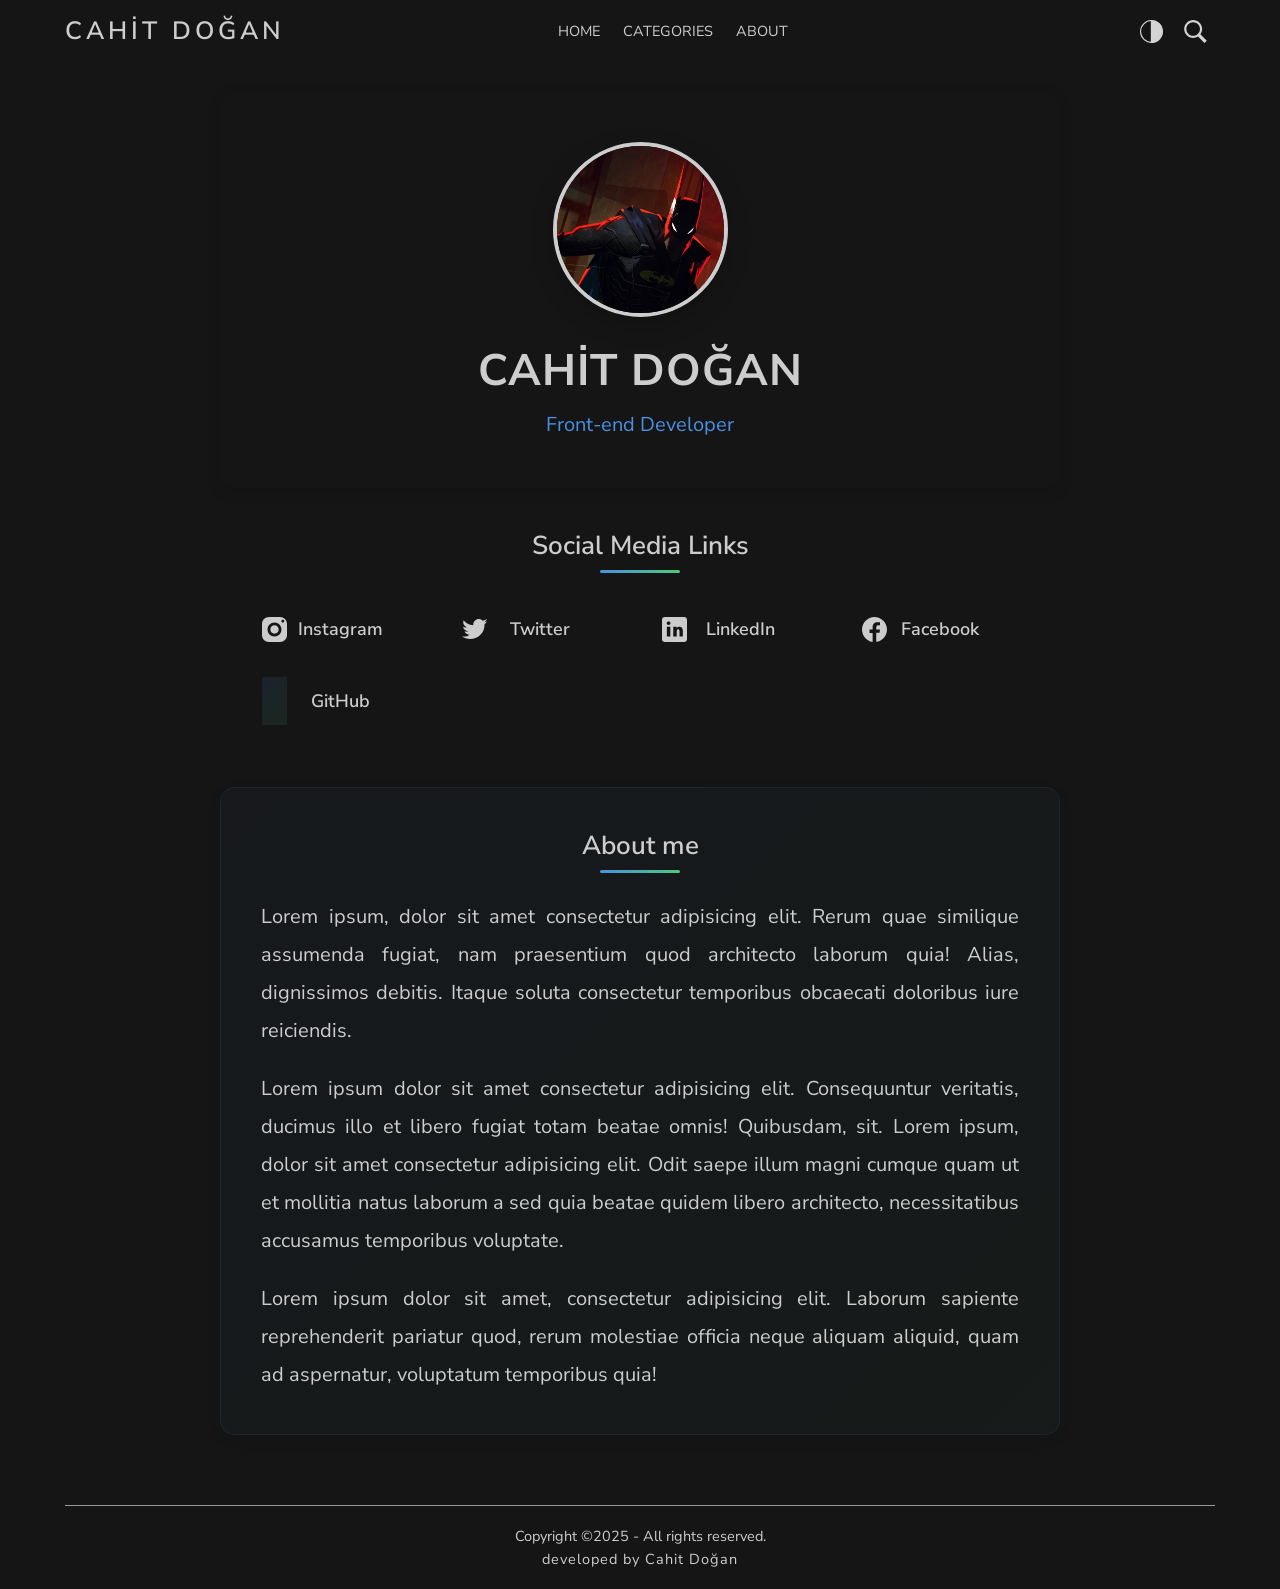
==== about/index.html @ f2d4beff "Initial commit: Deploy static site 🤖 Generated with [Claude Code](https://claude.com/claude-code)  C" ====
<!DOCTYPE html>
<html lang="en">

<head>
    <!--META TAG START-->
    <meta charset="UTF-8">
    <meta http-equiv="X-UA-Compatible" content="IE=edge">
    <meta name="viewport" content="width=device-width, initial-scale=1.0">
    <meta name="author" content="CAHİT DOĞAN">
    <meta name="description" content="Front-end Developer">

    <!--PRELOAD-->
    <link rel="preload" href="/image/search-black.svg" as="image">
    <link rel="preload" href="/image/submit.svg" as="image">
    <link rel="preload" href="/image/email-black.svg" as="image">
    <link rel="preload" href="/image/email.svg" as="image">
    <link rel="preload" href="/image/dark-mode.svg" as="image">
    <link rel="preload" href="/image/light-mode.svg" as="image">


    <!--SCRIPT TAG START-->
    <script src="/js/light-theme-toggle.js"></script>


    <!--CSS-->
    <link rel="stylesheet" href="/css/style.css">
    
    <link rel="stylesheet" href="/css/about.css">
    


    <!--GOOGLE FONTS-->
    <link rel="preconnect" href="https://fonts.googleapis.com">
    <link rel="preconnect" href="https://fonts.gstatic.com" crossorigin>
    <link href="https://fonts.googleapis.com/css2?family=Nunito+Sans:wght@300;400;600;700&display=swap" rel="stylesheet">


    <!--TITLE START-->
    <title>About - CAHİT DOĞAN</title>

</head>

<body>
    <!--*THEME-->
    <script>
        const theme = localStorage.getItem("theme") || "dark";
        const root = document.documentElement;  //root element
        root.classList.add(theme);
    </script>

    <!--*HEADER START-->
    <header id="header">
        <div class="container">
            <button id="search-button" class="search-button icon-button" onclick="openerWithClickBlocker('search-bar-container')" aria-label="search in site"></button>
            <ul>
                <li><a href="/">HOME</a></li>
                <li id="flyout-menu-container">
                    <span href="">CATEGORIES</span>
                    <ul id="flyout-menu">
                        
                        <li><a href="/category/lifestyle">LIFESTYLE</a></li>
                        
                        <li><a href="/category/philosophy">PHILOSOPHY</a></li>
                        
                        <li><a href="/category/technology">TECHNOLOGY</a></li>
                        
                        <li><a href="/category/writing">WRITING</a></li>
                        
                    </ul>
                </li>
                <li><a href="/about">ABOUT</a></li>
            </ul>
            <button id="light-mode-button" class="night-mode icon-button" onclick="pickTheme();" aria-label="switch theme mode"></button>
            <p id="logo"> <a href="/">CAHİT DOĞAN</a></p>
            <button class="burger-menu icon-button" onclick="openerWithClickBlocker('mobile-menu')" aria-label="navigation menu"></button>
        </div>
    </header>


    <!--*MAIN START-->
    <main>
        <div class="profile-header">
            
            <img id="author-pfp" src="/image/photos/batman.jpg" alt="CAHİT DOĞAN" width="175" height="175" draggable="false">
            
            <h2>CAHİT DOĞAN</h2>
            <div id="job">Front-end Developer</div>
        </div>

        <h3>Social Media Links</h3>
        <div id="social-media-link-buttons">
            
            <a target="_blank" href="https://www.instagram.com/">Instagram</a>
            
            
            <a target="_blank" href="https://twitter.com/">Twitter</a>
            
            
            <a target="_blank" href="https://www.linkedin.com/">LinkedIn</a>
            
            
            <a target="_blank" href="https://www.facebook.com/">Facebook</a>
            
            
            <a target="_blank" href="https://github.com/cahitdogan">GitHub</a>
            
        </div>

        <section id="about-me-container">
            <h3>About me</h3>
            <p>Lorem ipsum, dolor sit amet consectetur adipisicing elit. Rerum quae similique assumenda fugiat, nam praesentium quod architecto laborum quia! Alias, dignissimos debitis. Itaque soluta consectetur temporibus obcaecati doloribus iure reiciendis.</p><p>Lorem ipsum dolor sit amet consectetur adipisicing elit. Consequuntur veritatis, ducimus illo et libero fugiat totam beatae omnis! Quibusdam, sit. Lorem ipsum, dolor sit amet consectetur adipisicing elit. Odit saepe illum magni cumque quam ut et mollitia natus laborum a sed quia beatae quidem libero architecto, necessitatibus accusamus temporibus voluptate.</p><p>Lorem ipsum dolor sit amet, consectetur adipisicing elit. Laborum sapiente reprehenderit pariatur quod, rerum molestiae officia neque aliquam aliquid, quam ad aspernatur, voluptatum temporibus quia!</p>
        </section>
    </main>

    <!--*FOOTER START-->
    <footer>
        <section id="copyright">
            <p>Copyright ©2025 -  All rights reserved.</p>
            <h4>developed by Cahit Doğan</h4>
        </section>
    </footer>



    <!--*ADDITIONAL ELEMENTS START-->
    <form id="search-bar-container" action="">
        <input type="search" name="" id="search-bar" placeholder="Search in site..." aria-label="text for search in site">
        <input type="submit" value="" class="icon-button" aria-label="submit">
    </form>


    <div id="mobile-menu">
        <button id="closer" class="icon-button" onclick="closerWithClickBlocker('mobile-menu')" aria-label="Close"></button>

        <ul>
            <li><a href="/">Home</a></li>
            <li id="mobile-categories-container">
                <button id="categories-button">Categories</button>
                <ul id="mobile-categories-list">
                    
                    <li><a href="/category/lifestyle">Lifestyle</a></li>
                    
                    <li><a href="/category/philosophy">Philosophy</a></li>
                    
                    <li><a href="/category/technology">Technology</a></li>
                    
                    <li><a href="/category/writing">Writing</a></li>
                    
                </ul>
            </li>
            <li><a href="/about">About</a></li>
        </ul>

        <button class="text-icon-button" id="mobile-light-mode-button" onclick="pickTheme()" aria-label="Light mode">
            <img src="/image/light-mode.svg" alt="icon of button">
            <span>Dark/Light</span>
        </button>

        <h4>Social Media</h4>
        <div class="social-media-links" id="mobile-social-media-links">
            
            <a href="https://www.facebook.com/" class="icon-button" aria-label="facebook"></a>
            
            
            <a href="https://twitter.com/" class="icon-button" aria-label="twitter"></a>
            
            
            <a href="https://www.instagram.com/" class="icon-button" aria-label="instagram"></a>
            
            
            <a href="https://www.linkedin.com/" class="icon-button" aria-label="linkedin"></a>
            
        </div>
    </div>

    <div id="click-blocker"></div>

    <!--*SCRIPTS START-->
    <script src="/js/main.js"></script>
    <script src="/js/sticky-navbar.js"></script>
    <noscript>Sorry, your browser does not support JavaScript.</noscript>

</body>

</html>
---- css/style.css ----
* {
    box-sizing: border-box;
    margin: 0;
    padding: 0;
    border: none;
    text-decoration: none;
    background-color: transparent;

    font-family: 'Nunito Sans', sans-serif;
}

:root.dark {
    --text-color-primary: #cdcdcd;
    --text-color-secondary: #979797;
    --text-color-tertiary: #e7e7e7;
    --text-color-article-header: #f2f2f2;
    --text-color-link: #244cbb;
    --bg-color-primary: #151516;
    --bg-color-secondary: #1a1a1d;
    --bg-color-blockquote: #2c2c30;
    --bg-color-hover-categories: #2e2e33;
    --bg-color-hover-home-nav-buttons: #cdcdcd;
    --shadow-color-header: #0a0a0a;
    --border-hero: 0.1rem solid #979797;
    --icon-theme-button: url(../image/light-mode.svg);
    --icon-search-button: url(../image/search.svg);
    --icon-burger-button: url(../image/burger.svg);
    --icon-facebook: url(../image/social-media/facebook.svg);
    --icon-twitter: url(../image/social-media/twitter.svg);
    --icon-instagram: url(../image/social-media/instagram.svg);
    --icon-linkedin: url(../image/social-media/linkedin.svg);
    --icon-submit: url(../image/submit-light.svg);
}

:root.light {
    --text-color-primary: #1b1b1b;
    --text-color-secondary: #1b1b1b;
    --text-color-tertiary: #1b1b1b;
    --text-color-article-header: #f2f2f2;
    --text-color-link: #244cbb;
    --bg-color-primary: #ffffff;
    --bg-color-secondary: #f0f0f0;
    --bg-color-blockquote: #c9c9c9;
    --bg-color-hover-categories: #d4d4d4;
    --bg-color-hover-home-nav-buttons: #cdcdcd;
    --shadow-color-header: #cecece;
    --border-hero: none;
    --icon-theme-button: url(../image/dark-mode.svg);
    --icon-search-button: url(../image/search-black.svg);
    --icon-burger-button: url(../image/burger-black.svg);
    --icon-facebook: url(../image/social-media/facebook-black.svg);
    --icon-twitter: url(../image/social-media/twitter-black.svg);
    --icon-instagram: url(../image/social-media/instagram-black.svg);
    --icon-linkedin: url(../image/social-media/linkedin-black.svg);
    --icon-submit: url(../image/submit.svg);
}

.theme-transition {
    transition: background-color 0.5s;
}

::-webkit-scrollbar {
    width: 1.4rem;
  }

::-webkit-scrollbar-track {
    background: var(--bg-color-secondary); 
  }
   
  /* Handle */
  ::-webkit-scrollbar-thumb {
    background: #666666; 
  }
  
  /* Handle on hover */
  ::-webkit-scrollbar-thumb:hover {
    background: #555555; 
  }

html {
    font-size: 62.5%; /* for 1rem=10px */
}

body {
    background-color: var(--bg-color-primary);
    min-height: 100vh;
    margin: auto;
    transition: unset;
}

main {
    width: 92vw;
    max-width: 115rem;
    margin: auto;
}

img {
    max-width: 100%;
    max-height: 100%;
    display: block;
}

input {
    background-repeat: no-repeat;
    outline: none;
    font-size: 1.6rem;
    color: black;
}

input::placeholder {
    color: var(--text-color-secondary);
}

input[type="submit"] {
    cursor: pointer;
}

ol, ul {
    list-style-type: none;
}

button {
    cursor: pointer;
    color: var(--text-color-primary);
}

a {
    color: var(--text-color-primary);
}

.icon-button {
    background-size: contain;
    background-position: center;
    background-repeat: no-repeat;
}

.text-icon-button { /*bunun box-sizing: property'sini değiştirmeyi düşün*/
    display: flex; /*bu class'a dahil elementlerin görünürlüğünü değiştirmek için display: none; gibi çözümler kullanırsan bu property bozulacaktır.*/
    justify-content: center;
    align-items: center;
    white-space: nowrap;
}

/***********************************************/
header {
    width: 100%;
    background-color: var(--bg-color-primary);
}

header > .container {
    display: flex;
    justify-content: space-between;
    align-items: center;
    width: 92vw;
    max-width: 115rem;
    height: 6.2rem;
    margin: auto;
    transition: height 0.5s, background-color 0.5s, box-shadow 0.5s;
}

.fixed {
    position: sticky;
    top: 0;
    box-shadow: 0rem 0.2rem 1.3rem var(--shadow-color-header);
    margin: 0;
}

header > .container > button {
    width: 2rem;
    height: 2rem;
}

header > .container > ul {
    display: none;
}

header > .container > #light-mode-button {
    display: none;
}

header > .container > .search-button {
    background-image: var(--icon-search-button);
}


header > .container > .burger-menu {
    background-image: var(--icon-burger-button);
}

header > .container > #logo > a {
    font-size: 1.9rem;
    font-weight: 700;
    letter-spacing: 0.4rem;
    color: var(--text-color-primary);
    white-space: nowrap;
}

/***********************************************/

@keyframes search-bar {
    0% {transform: translate(-50%, -200%);}
    100% {transform: translate(-50%, 0);}
}

#search-bar-container {
    display: none;

    position: fixed;
    top: 15rem;
    left: 50%;

    z-index: 1;
    animation: search-bar 0.25s forwards;
}

#search-bar {
    width: 90vw;
    max-width: 50rem;
    height: 6rem;
    background-color: white;
    border-radius: 0.6rem;
    box-shadow: 0 0.2rem 0.5rem var(--DarkGray);

    background-image: url(../image/search-black.svg);
    background-size: 2.2rem;
    background-position: 1.25rem 50%;
    padding-left: 4.5rem;

    font-size: 1.7rem;
}

#search-bar-container > input.icon-button {
    height: 100%;
    width: 7rem;
    border-radius: 0.6rem;
    cursor: pointer;

    background-image: url(../image/submit.svg);
    background-color: white;
    background-size: 2.1rem;

    position: absolute;
    right: 0;

    transition: 0.25s;
}

#search-bar-container > input.icon-button:hover {
    background-position: 65% 50%;
}

/***********************************************/

#mobile-menu::-webkit-scrollbar {
    display: none;
}

#mobile-menu {
    display: none;
    overflow-y: scroll;
    -ms-overflow-style: none;  
    scrollbar-width: none;

    position: fixed;
    top: 0;
    right: 0;

    z-index: 1;

    width: 23rem;
    height: 100vh;
    background-color: #1a1a1d;

    animation-name: mobileMenuSlide;
    animation-duration: 0.5s;
}

#mobile-menu > button#closer {
    display: block;
    width: 2rem;
    height: 2rem;

    background-image: url(/image/kapat.svg);

    margin: 1.5rem 1.2rem 3.5rem auto;
}

#mobile-menu > ul {
    margin-bottom: 3.5rem;
}

#mobile-menu > ul > li {
    border-bottom: 0.1px solid #27272b;
}

#mobile-menu > ul > li:first-child {
    border-top: 0.1px solid #27272b;
}

#mobile-menu > ul > li > a {
    font-size: 2.25rem;
    display: block;
    padding: 0.7rem 0 0.7rem 2.5rem;
    color: #cdcdcd;
}

#mobile-menu > ul > li > button {
    font-size: 2.25rem;
    display: block;
    padding: 0.7rem 0 0.7rem 2.5rem;
    width: 100%;
    text-align: start;
    color: #cdcdcd;
}

#mobile-menu #mobile-categories-list {
    display: none;
    animation-name: list-opener;
    animation-duration: 0.4s;
}

#mobile-menu #mobile-categories-list > li {
    margin-left: 4.5rem;
}

#mobile-menu #mobile-categories-list > li::marker {
    font-size: 1.8rem;
}

#mobile-menu #mobile-categories-list a {
    font-size: 2.05rem;
    color: #cdcdcd;
    display: block;
    padding: 0.3rem 0;
}

@keyframes list-opener {
    0% {height: 0rem;}
    100% {height: 19.8rem;}
}

#mobile-menu > .text-icon-button {
    width: 85%;
    height: 3.65rem;
    gap: 0.8rem;
    font-size: 2.15rem;
    border: 1px solid #cdcdcd;
    border-radius: 1rem;
    margin: auto;
    padding: 0.7rem 0;
    margin-bottom: 2rem;
    color: #cdcdcd;
}

#mobile-menu > .text-icon-button:nth-child(3) > img {
    transform: scale(0.78);
}

#mobile-menu > h4 {
    font-size: 2.25rem;
    font-weight: 400;
    text-align: center;
    color: #cdcdcd;
    margin-top: 4rem;
}

#mobile-menu > div.social-media-links {
    gap: 0;
    justify-content: space-evenly;
    margin-top: 1.5rem;
}

#mobile-menu > .social-media-links > a:nth-child(1) {
    background-image: url(/image/social-media/facebook.svg);
}

#mobile-menu > .social-media-links > a:nth-child(2) {
    background-image: url(/image/social-media/twitter.svg);
}

#mobile-menu > .social-media-links > a:nth-child(3) {
    background-image: url(/image/social-media/instagram.svg);
}

#mobile-menu > .social-media-links > a:nth-child(4) {
    background-image: url(/image/social-media/linkedin.svg);
}

@keyframes mobileMenuSlide {
    0% {transform: translateX(100%);}
    100% {transform: translateX(0%);}
}


/***********************************************/

footer {
    display: flex;
    flex-direction: column;
    gap: 3.5rem;
    width: 92vw;
    max-width: 115rem;
    margin: auto;

    padding: 2rem 0;

    border-top: 0.1rem solid var(--text-color-secondary);
}

footer > section {
    display: flex;
    flex-direction: column;
    align-items: center;
    gap: 0.3rem;
}


#copyright {
    text-align: center;
    line-height: 2rem;
    font-size: 1.45rem;
    font-weight: 400;
    color: var(--text-color-primary);
}

#copyright > h4 {
    letter-spacing: 0.1rem;
    font-size: 1.45rem;
    font-weight: 400;
}

/***********************************************/

#click-blocker {
    display: none;
    
    position: fixed;
    left: 0;
    top: 0;

    width: 100vw;
    height: 100vh;

    background-color: #000000;
    opacity: 0.6;
}

/***********************************************/

@media screen and (width >= 650px) {

    header > .container > #logo > a {
        font-size: 2.5rem;
        line-height: 4.5rem;
    }

    header > .container > button {
        width: 2.35rem;
        height: 2.35rem;
    }

/***********************/
    #mobile-menu {
        width: 32rem;
    }
}

@media screen and (width >= 992px) {

    header > .container > ul, header > .container > #light-mode-button {
        display: unset;
    }

    header > .container > .burger-menu {
        display: none;
    }

    header > .container {
        display: grid;
        grid-template-columns: 15fr 17.5fr 1.2fr 1.2fr ;
        column-gap: 0.5rem;
    }

    header > .container > #logo {
        order: -1;
        margin-right: 5rem;
    }

    header > .container > #logo > a {
        font-weight: 600;
    }

    header > .container > .search-button {
        order: 1;
    }

    header > .container > ul {
        display: flex;
        gap: 1.8vw;
    }

    header > .container > ul > li > a {
        font-size: 1.45rem;
        padding: 1rem 0;
        position: relative;
    }

    header > .container > ul > li > a::after {
        content: "";
        display: block;

        position: absolute;
        bottom: 0.75rem;

        background-color: var(--text-color-primary);
        height: 0.1rem;
        width: 0%;

        transition: 0.3s;
    }

    header > .container > ul a:hover::after {
        width: 100%;
    }

    header > .container > ul > li > span {
        font-size: 1.45rem;
        padding: 1.3rem 0;
        color: var(--text-color-primary);
    }

    header > .container #flyout-menu-container {
        position: relative;
    }
    
    header > .container #flyout-menu {
        display: none;
        width: 20rem;
        border-radius: 0.8rem;
        background-color: var(--bg-color-secondary);
        box-shadow: 0 0.3rem 0.6rem rgb(8, 8, 8);
        
        text-align: center;
        
        position: absolute;
        left: 50%;
        transform: translateX(-50%);
        top: 2.5rem;

        z-index: 1;
    }
    
    header > .container #flyout-menu-container:hover > #flyout-menu {
        display: block;
    }
    
    header > .container #flyout-menu-container:hover > #flyout-menu:hover {
        display: block;
    }
    
    header > .container #flyout-menu > li > a {
        display: block;
        font-size: 1.45rem;
        padding: 0.7rem 0;
    }
    
    header > .container #flyout-menu > li > a:hover {
        background-color: var(--bg-color-hover-categories);
    }

    header > .container #flyout-menu > li:first-child > a:hover {
        border-radius: 0.75rem 0.75rem 0 0 !important;
    }
    
    header > .container #flyout-menu > li:last-child > a:hover {
        border-radius: 0 0 0.75rem 0.75rem !important;
    }

    header > .container > #light-mode-button {
        background-image: var(--icon-theme-button);
    }

    header > .container > button {
        justify-self: center;
    }

    header > .container > button:hover {
        filter: brightness(65%);
    }

}
---- css/about.css ----
main {
    max-width: 900px;
    margin: 0 auto;
    padding: 2rem;
}

.profile-header {
    text-align: center;
    padding: 4rem 0;
    background: linear-gradient(135deg, var(--background-color) 0%, rgba(74, 144, 226, 0.05) 100%);
    border-radius: 1.5rem;
    margin-bottom: 4rem;
    box-shadow: 0 4px 15px rgba(0, 0, 0, 0.1);
}

main  #author-pfp {
    border-radius: 100%;
    display: inline-block;
    margin: 0 auto 2rem auto;
    border: 4px solid var(--text-color-primary);
    box-shadow: 0 8px 25px rgba(0, 0, 0, 0.2);
    transition: transform 0.3s ease, box-shadow 0.3s ease;
}

main  #author-pfp:hover {
    transform: scale(1.05);
    box-shadow: 0 12px 35px rgba(0, 0, 0, 0.3);
}

main h2 {
    font-size: 3.8rem;
    font-weight: 700;
    text-align: center;
    color: var(--text-color-primary);
    margin-bottom: 1rem;
    letter-spacing: 1px;
}

main div#job {
    font-size: 1.8rem;
    font-weight: 400;
    text-align: center;
    margin-bottom: 0;
    color: #4a90e2;
    position: relative;
}


h3 {
    font-size: 2.6rem;
    color: var(--text-color-primary);
    margin-bottom: 2rem;
    text-align: center;
    font-weight: 600;
    position: relative;
    padding-bottom: 1rem;
}

h3::after {
    content: '';
    position: absolute;
    bottom: 0;
    left: 50%;
    transform: translateX(-50%);
    width: 80px;
    height: 3px;
    background: linear-gradient(90deg, #4a90e2, #50c878);
    border-radius: 2px;
}

main > #social-media-link-buttons {
    display: grid;
    grid-template-columns: repeat(auto-fit, minmax(200px, 1fr));
    gap: 1.5rem;
    margin: 3rem 0 5rem 0;
    padding: 0 1rem;
}

main > #social-media-link-buttons > a {
    width: 100%;
    border: 2px solid transparent;
    background: linear-gradient(135deg, rgba(74, 144, 226, 0.1), rgba(80, 200, 120, 0.1));
    border-radius: 1rem;
    padding: 1.2rem 1rem;
    font-size: 1.8rem;
    font-weight: 600;
    background-repeat: no-repeat;
    background-position: 1rem center;
    background-size: 2.5rem;
    text-align: center;
    transition: all 0.3s ease;
    position: relative;
    overflow: hidden;
}

main > #social-media-link-buttons > a::before {
    content: '';
    position: absolute;
    top: 0;
    left: -100%;
    width: 100%;
    height: 100%;
    background: linear-gradient(90deg, transparent, rgba(255, 255, 255, 0.1), transparent);
    transition: left 0.5s ease;
}

main > #social-media-link-buttons > a:hover::before {
    left: 100%;
}

main > #social-media-link-buttons > a:hover {
    transform: translateY(-3px);
    box-shadow: 0 8px 20px rgba(74, 144, 226, 0.3);
    border-color: #4a90e2;
}

main > #social-media-link-buttons > a:nth-child(1) {
    background-image: var(--icon-instagram);
}

main > #social-media-link-buttons > a:nth-child(2) {
    background-image: var(--icon-twitter);
}

main > #social-media-link-buttons > a:nth-child(3) {
    background-image: var(--icon-linkedin);
}

main > #social-media-link-buttons > a:nth-child(4) {
    background-image: var(--icon-facebook);
}

main > #about-me-container {
    margin-bottom: 4rem;
    background: linear-gradient(135deg, rgba(74, 144, 226, 0.03), rgba(80, 200, 120, 0.03));
    padding: 3rem;
    border-radius: 1.5rem;
    border: 1px solid rgba(74, 144, 226, 0.1);
    box-shadow: 0 4px 15px rgba(0, 0, 0, 0.05);
}

main > #about-me-container > h3 {
    margin-bottom: 2.5rem;
}

main > #about-me-container > p {
    font-size: 1.85rem;
    font-weight: 400;
    line-height: 1.8;
    margin-bottom: 2rem;
    color: var(--text-color-primary);
    text-align: justify;
}

main > #about-me-container > p:last-child {
    margin-bottom: 0;
}

@media screen and (width >= 650px) {
    main {
        padding: 3rem;
    }

    .profile-header {
        padding: 5rem 2rem;
    }

    main  h2 {
        font-size: 4.4rem;
    }

    main  div#job {
        font-size: 2rem;
    }

    main > #social-media-link-buttons {
        grid-template-columns: repeat(2, 1fr);
        gap: 2rem;
        margin: 3rem 2rem 6rem 2rem;
    }

    main > #about-me-container {
        padding: 4rem;
    }

    main > #about-me-container > p {
        font-size: 2rem;
        line-height: 1.9;
    }
}

@media screen and (width >= 992px) {
    main > #social-media-link-buttons {
        grid-template-columns: repeat(4, 1fr);
    }
}
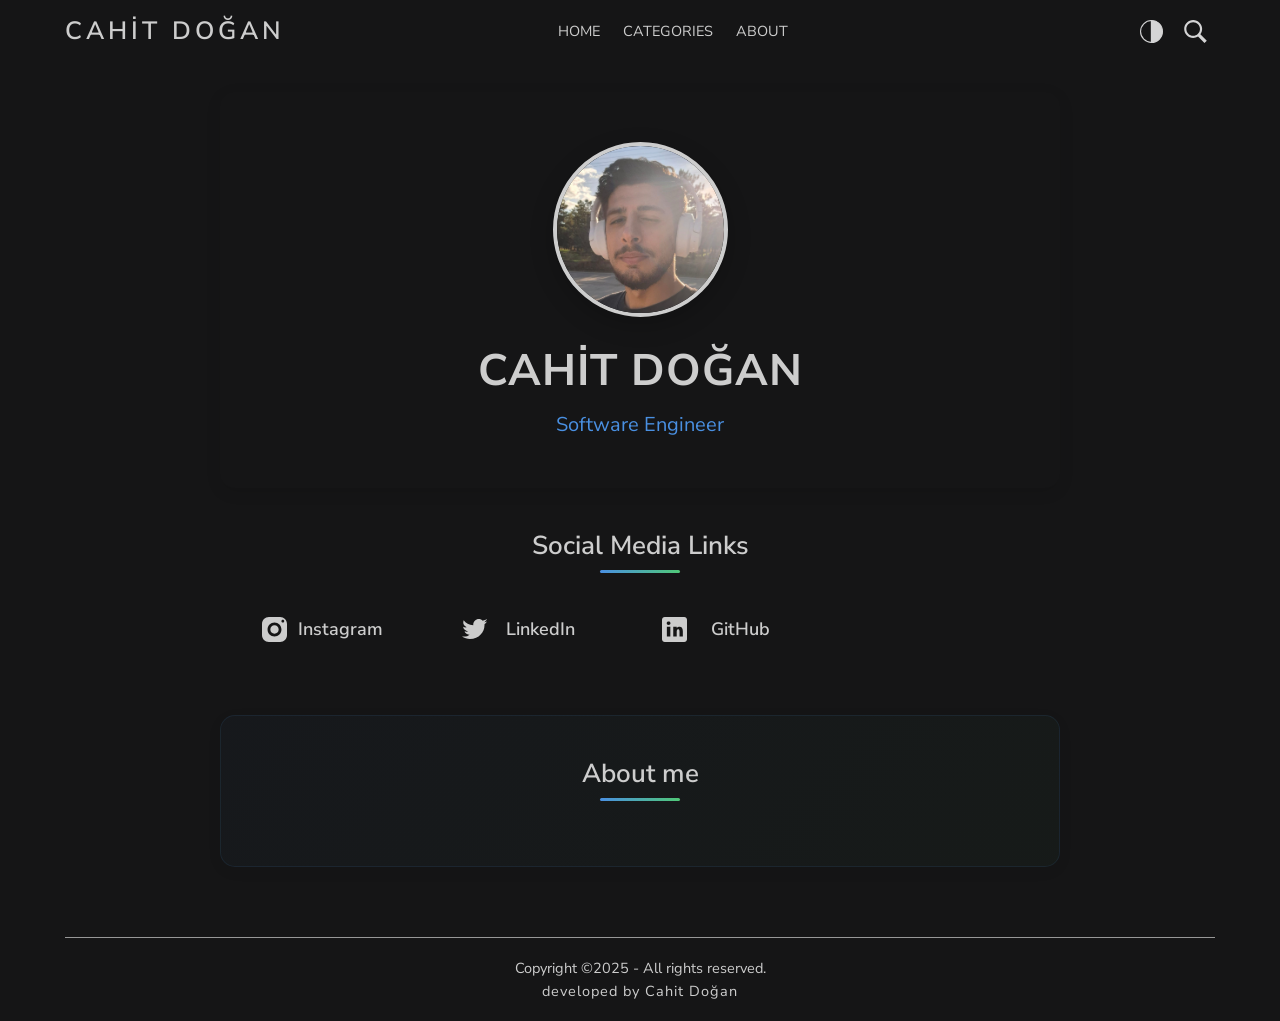
==== commit b312ddd3: "Update personal information and social media links; remove CNAME file" ====
--- a/about/index.html
+++ b/about/index.html
@@ -7,7 +7,7 @@
     <meta http-equiv="X-UA-Compatible" content="IE=edge">
     <meta name="viewport" content="width=device-width, initial-scale=1.0">
     <meta name="author" content="CAHİT DOĞAN">
-    <meta name="description" content="Front-end Developer">
+    <meta name="description" content="Software Engineer">
 
     <!--PRELOAD-->
     <link rel="preload" href="/image/search-black.svg" as="image">
@@ -81,25 +81,21 @@
     <main>
         <div class="profile-header">
             
-            <img id="author-pfp" src="/image/photos/batman.jpg" alt="CAHİT DOĞAN" width="175" height="175" draggable="false">
+            <img id="author-pfp" src="/uploads/whatsapp-image-2025-11-14-at-22-37-50-1764347210259-918015582.jpeg" alt="CAHİT DOĞAN" width="175" height="175" draggable="false">
             
             <h2>CAHİT DOĞAN</h2>
-            <div id="job">Front-end Developer</div>
+            <div id="job">Software Engineer</div>
         </div>
 
         <h3>Social Media Links</h3>
         <div id="social-media-link-buttons">
             
-            <a target="_blank" href="https://www.instagram.com/">Instagram</a>
+            <a target="_blank" href="https://www.instagram.com/cahitdogaan">Instagram</a>
             
             
-            <a target="_blank" href="https://twitter.com/">Twitter</a>
             
+            <a target="_blank" href="https://www.linkedin.com/in/cahitdogan/">LinkedIn</a>
             
-            <a target="_blank" href="https://www.linkedin.com/">LinkedIn</a>
-            
-            
-            <a target="_blank" href="https://www.facebook.com/">Facebook</a>
             
             
             <a target="_blank" href="https://github.com/cahitdogan">GitHub</a>
@@ -108,7 +104,7 @@
 
         <section id="about-me-container">
             <h3>About me</h3>
-            <p>Lorem ipsum, dolor sit amet consectetur adipisicing elit. Rerum quae similique assumenda fugiat, nam praesentium quod architecto laborum quia! Alias, dignissimos debitis. Itaque soluta consectetur temporibus obcaecati doloribus iure reiciendis.</p><p>Lorem ipsum dolor sit amet consectetur adipisicing elit. Consequuntur veritatis, ducimus illo et libero fugiat totam beatae omnis! Quibusdam, sit. Lorem ipsum, dolor sit amet consectetur adipisicing elit. Odit saepe illum magni cumque quam ut et mollitia natus laborum a sed quia beatae quidem libero architecto, necessitatibus accusamus temporibus voluptate.</p><p>Lorem ipsum dolor sit amet, consectetur adipisicing elit. Laborum sapiente reprehenderit pariatur quod, rerum molestiae officia neque aliquam aliquid, quam ad aspernatur, voluptatum temporibus quia!</p>
+            <p></p>
         </section>
     </main>
 
@@ -159,16 +155,12 @@
         <h4>Social Media</h4>
         <div class="social-media-links" id="mobile-social-media-links">
             
-            <a href="https://www.facebook.com/" class="icon-button" aria-label="facebook"></a>
             
             
-            <a href="https://twitter.com/" class="icon-button" aria-label="twitter"></a>
+            <a href="https://www.instagram.com/cahitdogaan" class="icon-button" aria-label="instagram"></a>
             
             
-            <a href="https://www.instagram.com/" class="icon-button" aria-label="instagram"></a>
-            
-            
-            <a href="https://www.linkedin.com/" class="icon-button" aria-label="linkedin"></a>
+            <a href="https://www.linkedin.com/in/cahitdogan/" class="icon-button" aria-label="linkedin"></a>
             
         </div>
     </div>
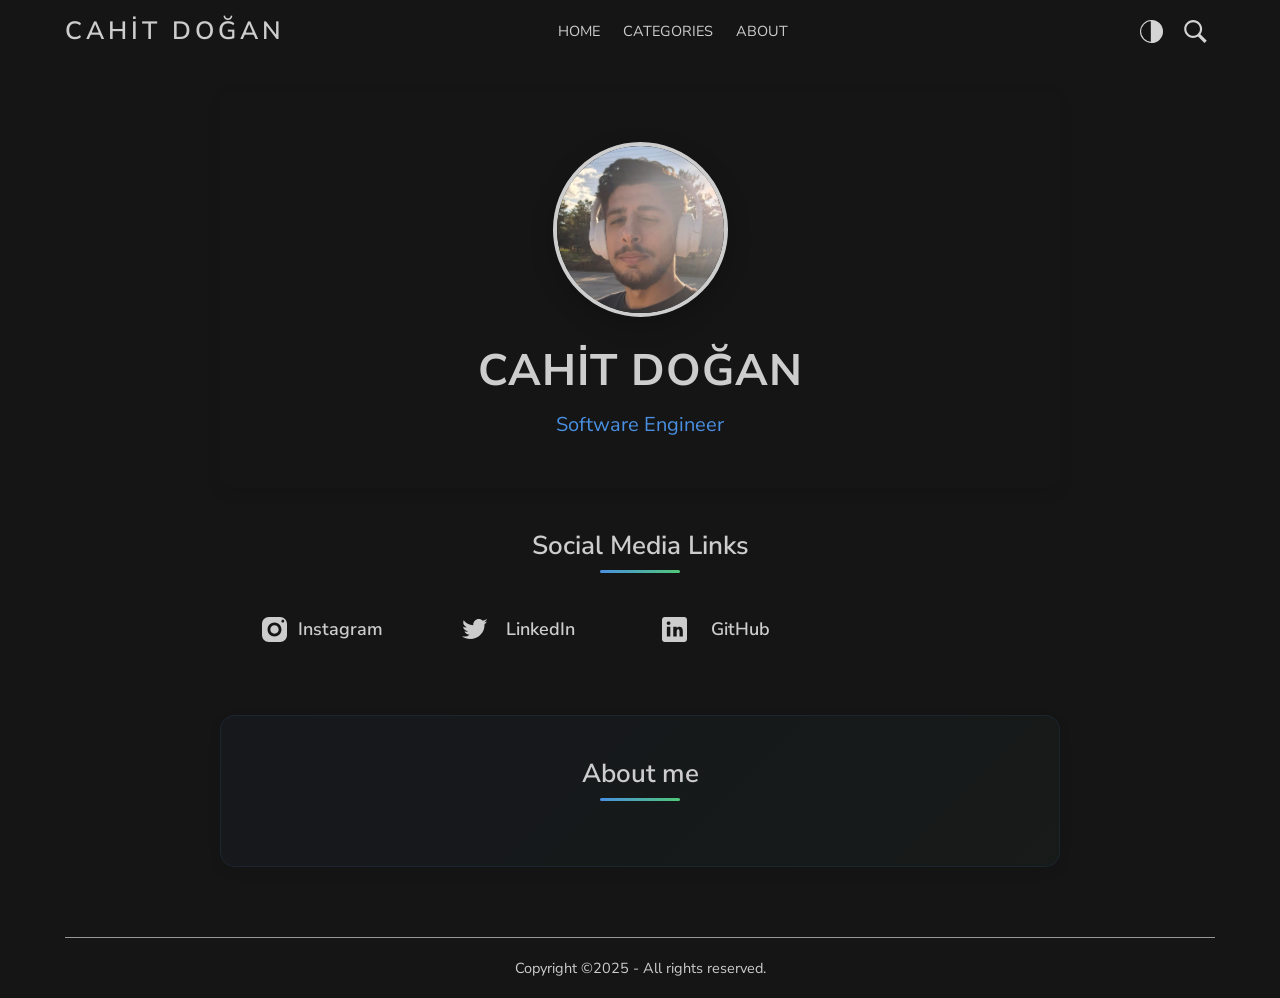
==== commit 1ad86fda: "Remove developer attribution from footer across multiple pages" ====
--- a/about/index.html
+++ b/about/index.html
@@ -112,7 +112,6 @@
     <footer>
         <section id="copyright">
             <p>Copyright ©2025 -  All rights reserved.</p>
-            <h4>developed by Cahit Doğan</h4>
         </section>
     </footer>
 
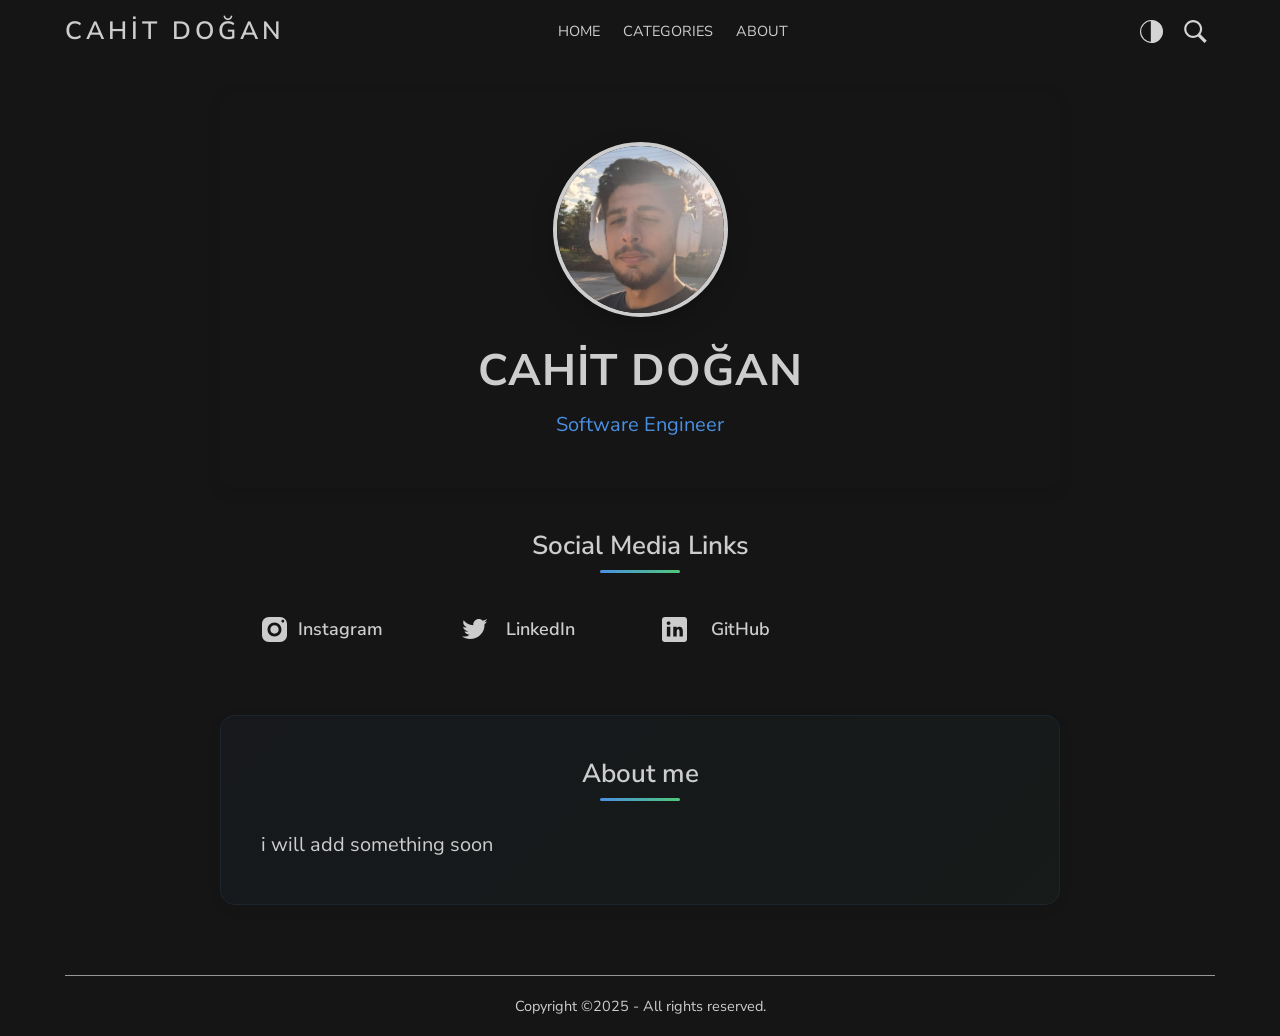
==== commit b91f7450: "Update about page content and remove unused categories; delete old blog and category pages" ====
--- a/about/index.html
+++ b/about/index.html
@@ -58,13 +58,7 @@
                     <span href="">CATEGORIES</span>
                     <ul id="flyout-menu">
                         
-                        <li><a href="/category/lifestyle">LIFESTYLE</a></li>
-                        
                         <li><a href="/category/philosophy">PHILOSOPHY</a></li>
-                        
-                        <li><a href="/category/technology">TECHNOLOGY</a></li>
-                        
-                        <li><a href="/category/writing">WRITING</a></li>
                         
                     </ul>
                 </li>
@@ -81,7 +75,7 @@
     <main>
         <div class="profile-header">
             
-            <img id="author-pfp" src="/uploads/whatsapp-image-2025-11-14-at-22-37-50-1764347210259-918015582.jpeg" alt="CAHİT DOĞAN" width="175" height="175" draggable="false">
+            <img id="author-pfp" src="/uploads/whatsapp-image-2025-11-14-at-22-37-50-1764348648916-303520196.jpeg" alt="CAHİT DOĞAN" width="175" height="175" draggable="false">
             
             <h2>CAHİT DOĞAN</h2>
             <div id="job">Software Engineer</div>
@@ -104,7 +98,7 @@
 
         <section id="about-me-container">
             <h3>About me</h3>
-            <p></p>
+            <p>i will add something soon</p>
         </section>
     </main>
 
@@ -133,13 +127,7 @@
                 <button id="categories-button">Categories</button>
                 <ul id="mobile-categories-list">
                     
-                    <li><a href="/category/lifestyle">Lifestyle</a></li>
-                    
                     <li><a href="/category/philosophy">Philosophy</a></li>
-                    
-                    <li><a href="/category/technology">Technology</a></li>
-                    
-                    <li><a href="/category/writing">Writing</a></li>
                     
                 </ul>
             </li>
